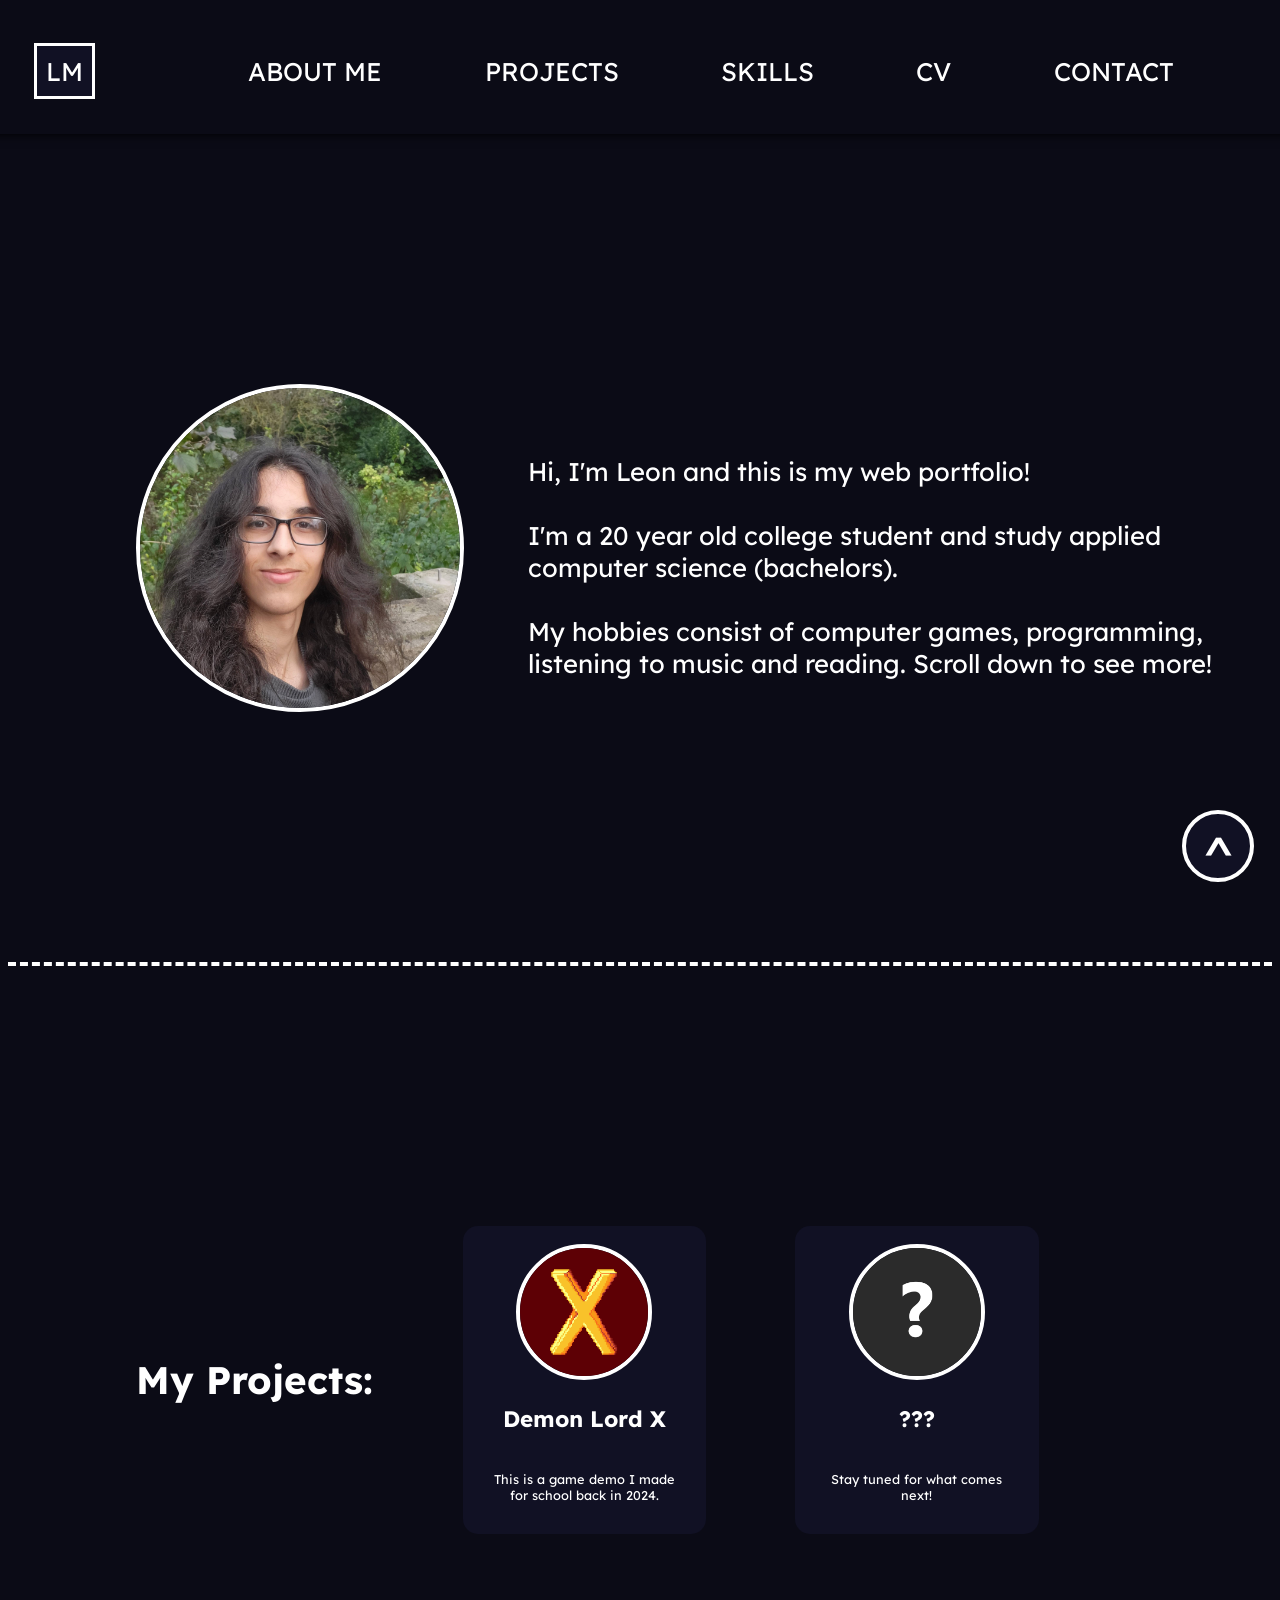
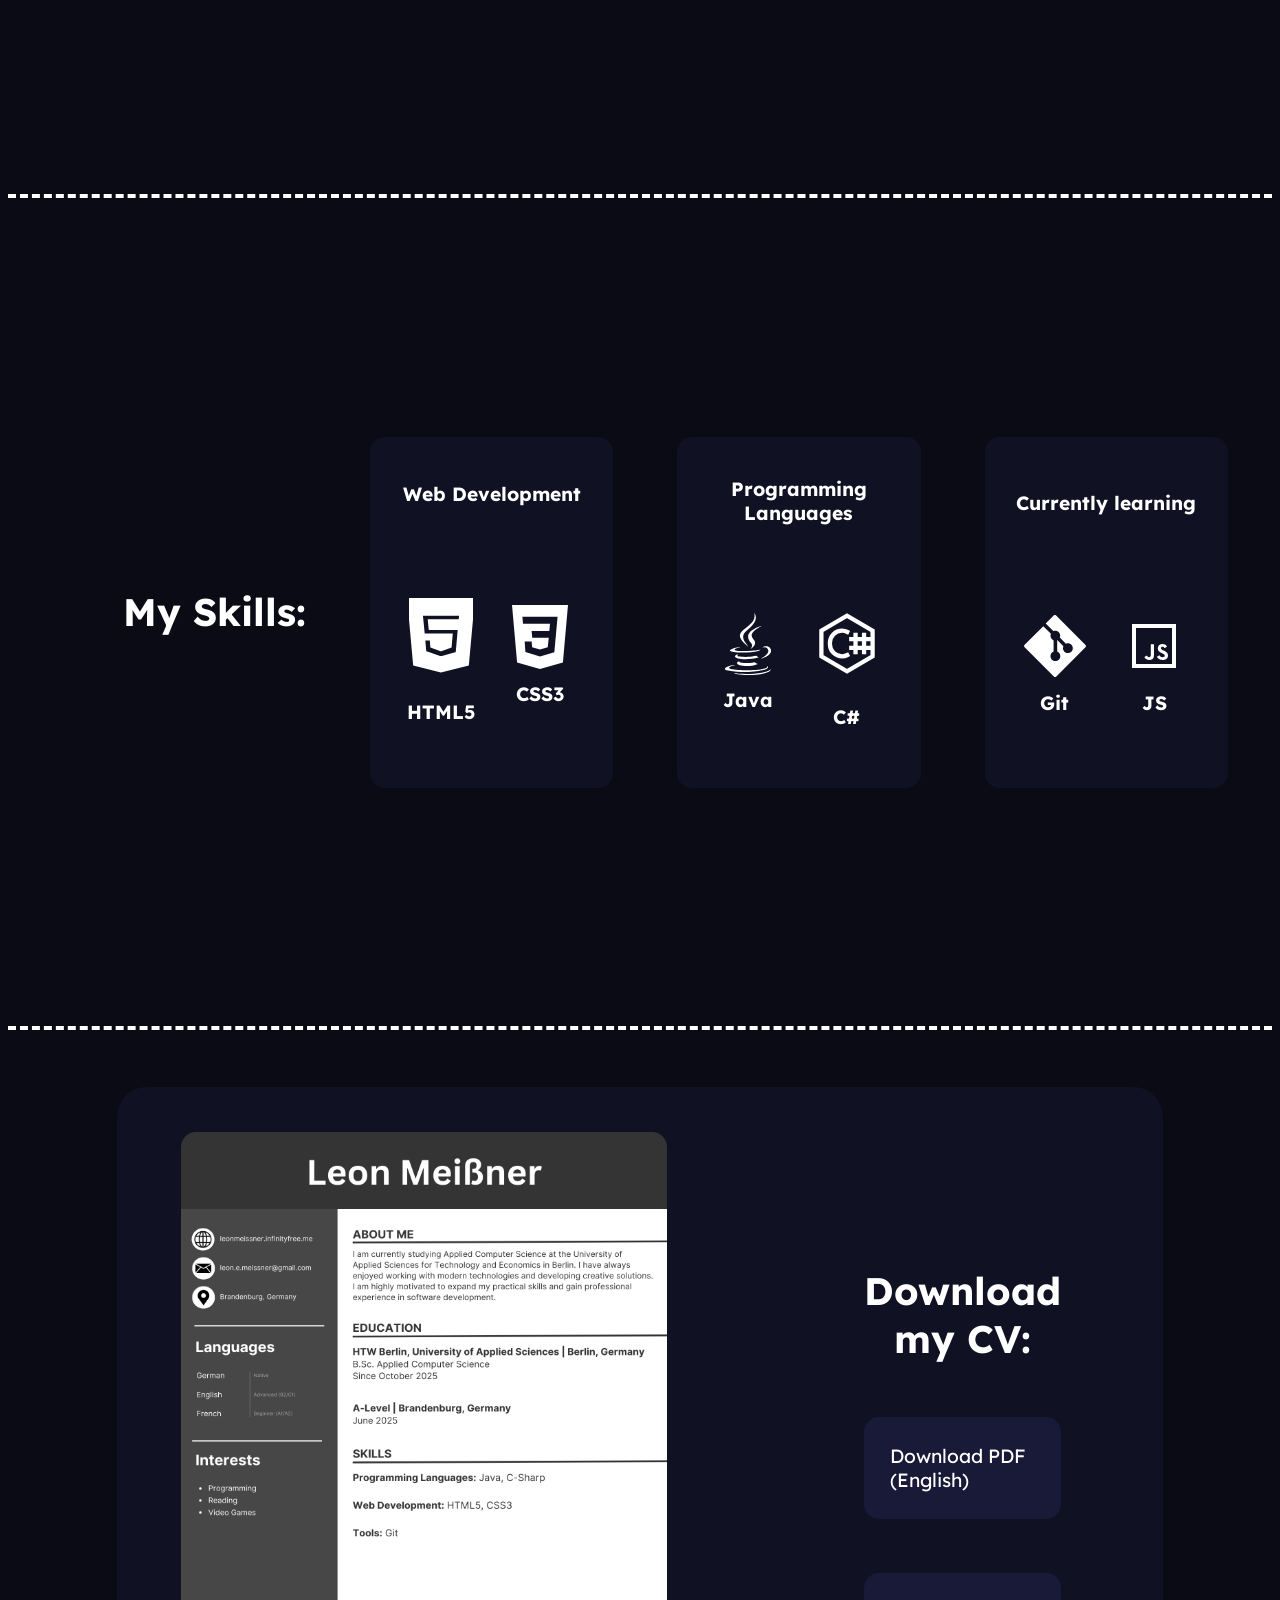
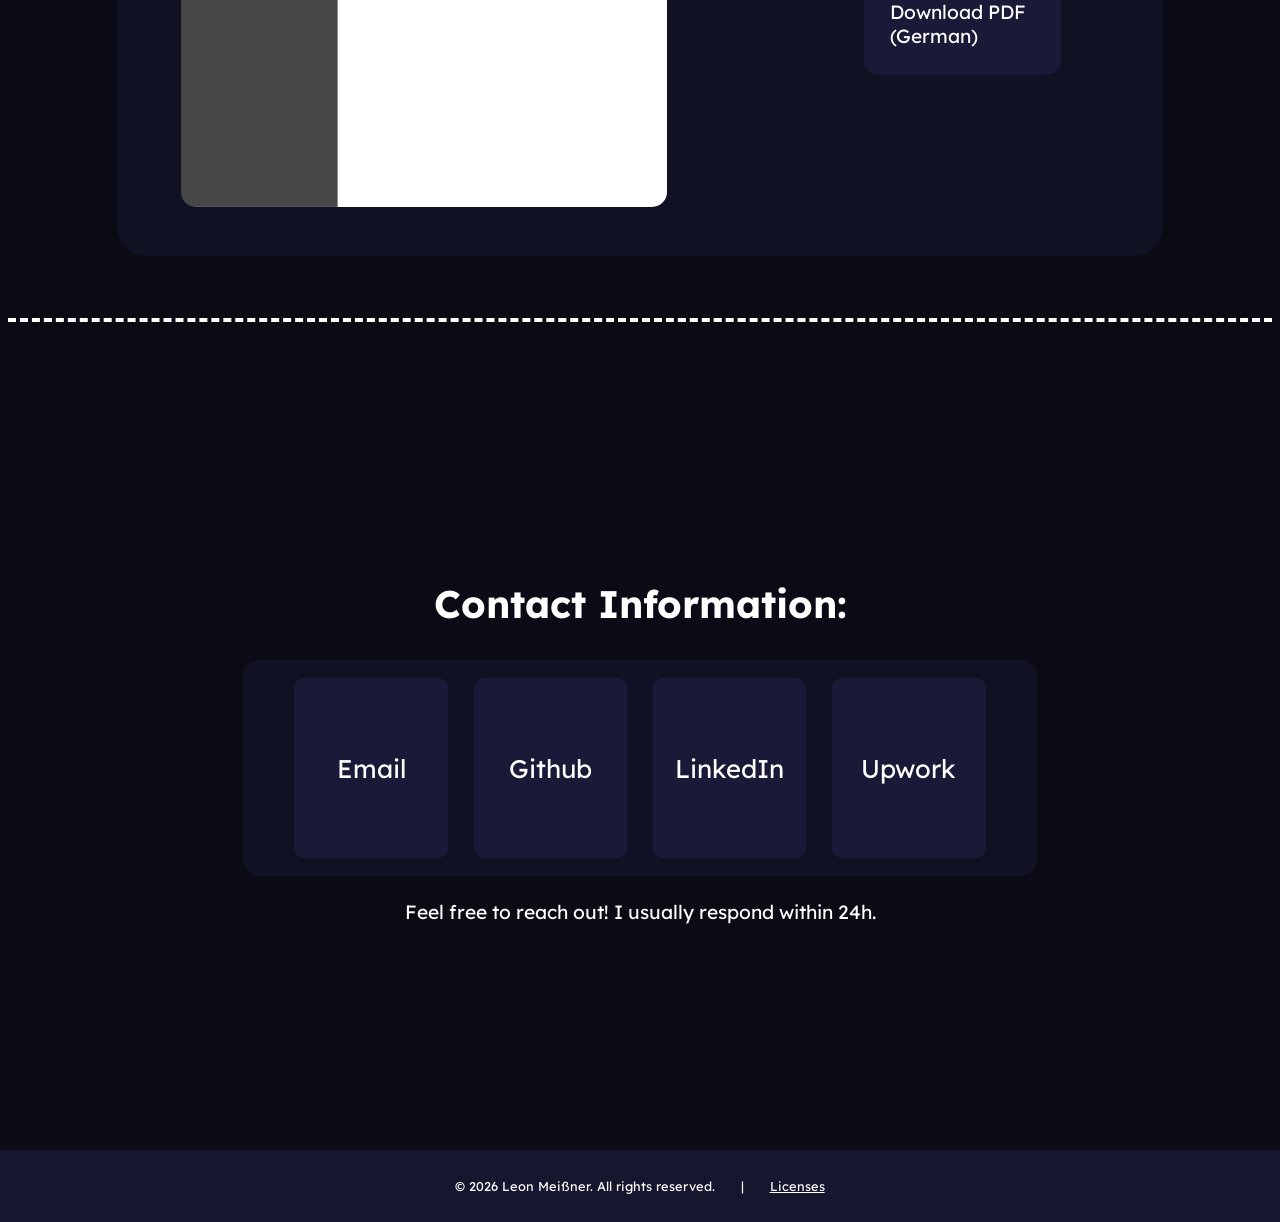
==== index.html @ 082f890e "Initial commit – personal portfolio website" ====
<!DOCTYPE html>

<html lang="en">  

<head>
    <!-- Imports --->
    <link rel="preconnect" href="https://fonts.googleapis.com">
    <link rel="preconnect" href="https://fonts.gstatic.com" crossorigin>
    <link href="https://fonts.googleapis.com/css2?family=Lexend:wght@100..900&display=swap" rel="stylesheet">

    <!-- Stylesheet --->
    <link rel="stylesheet" href="style.css">

    <!-- Meta-Data --->
    <title>Leon Meißner</title>
    <meta charset="UTF-8">
    <meta name="description" content="This is the personal portfolio of Leon Meißner, showcasing his skills and projects in web development.">
    <meta name="keywords" content="Leon Meißner, Portfolio, Web Development">
    <meta name="author" content="Leon Meißner">
    <meta name="viewport" content="width=device-width, initial-scale=1.0">
    
</head>

<body>
    <span id="top"></span>

    <!-- HEADER --->
    <header id="header"> 
        <!-- Logo --->
        <span id="headerlogo">LM</span>
        
        <!-- Navigation Links --->
        <a class="headertext" href="#aboutme">ABOUT ME</a>
        <a class="headertext" href="#projects">PROJECTS</a>
        <a class="headertext" href="#skills">SKILLS</a>
        <a class="headertext" href="#cv">CV</a>
        <a class="headertext" href="#contact">CONTACT</a>
    </header>

    <main>

        <!-- ABOUT ME --->
        <section id="aboutme" class="section-adjust-mid">

            <div id="shortprofile">
                <!-- Profile Image --->
                <img src="media/profilepic.jpg" loading=eager alt="This is me" id="profileimg">

                <!-- Profile Text --->
                <p id="profiletext">Hi, I'm Leon and this is my web portfolio! <br> <br> I'm a 20 year old college student and study applied computer science (bachelors). <br> <br> My hobbies consist of computer games, programming, listening to music and reading. Scroll down to see more!</p>
            </div>

        </section>

        
        <div class="seperator"></div>


        <!-- PROJECTS --->
        <section id="projects">

            

            <div id="myprojects">
                <span class="title" >My Projects:</span>

                <!-- Project 1 --->
                <div class="project">
                    <img src="media/DLX.png" alt="Mobile Incremental Game" loading="lazy" class="projpic">
                    <h3>Demon Lord X</h3>
                    <p class="projdesc">This is a game demo I made for school back in 2024.</p>
                </div>

                <!-- Project 2 --->
                <div class="project">
                    <img src="media/questionmark.png" alt="?" loading="lazy" class="projpic">
                    <h3>???</h3>
                    <p class="projdesc">Stay tuned for what comes next!</p>
                </div>

            </div>

        </section>


        <div class="seperator"></div>


        <!-- SKILLS --->
        <section id="skills">

            <div id="myskills">
                <span class="title">My Skills:</span>

                <!-- Skill Category: WebDev--->
                <div class="skillcategory">
                    <span class="skillcattitle">Web Development</span>
                    
                    <div class="skill">
                        <svg width="90px" height="100px" viewBox="0 0 18 21" version="1.1" xmlns="http://www.w3.org/2000/svg" xmlns:xlink="http://www.w3.org/1999/xlink">
                            <!-- Generator: Sketch 3.8.1 (29687) - http://www.bohemiancoding.com/sketch -->
                            <title>html [#124]</title>
                            <desc>Created with Sketch.</desc>
                            <defs/>
                            <g id="Page-1" stroke="#ffffff" stroke-width="1" fill="none" fill-rule="evenodd">
                                <g id="Dribbble-Light-Preview" transform="translate(-61.000000, -7639.000000)" fill="#ffffff">
                                    <g id="icons" transform="translate(56.000000, 160.000000)">
                                        <path d="M19.4350881,7485 L19.4279481,7485 L10.8119794,7485 L11.0180201,7487 L19.2300674,7487 C19.109707,7488.752 18.7455658,7492.464 18.6119454,7494.153 L13.99949,7495.451 L13.99949,7495.455 L13.98929,7495.46 L9.37377458,7493.836 L9.05757353,7490 L11.3199411,7490 L11.4800816,7492.063 L13.99337,7493 L13.99949,7493 L16.5086984,7492.1 L16.7667592,7489 L8.95659319,7489 C8.91885306,7488.599 8.43333144,7483.392 8.34867116,7483 L19.6370488,7483 C19.5738086,7483.66 19.5095484,7484.338 19.4350881,7485 L19.4350881,7485 Z M5,7479 L6.63812546,7497.148 L13.98929,7499 L21.3598345,7497.111 L23,7479 L5,7479 Z" id="html-[#124]"/>
                                    </g>
                                </g>
                            </g>
                        </svg>
                        <a>HTML5</a>
                    </div>
                    
                    <div class="skill">
                        <svg role="img" viewBox="0 0 24 24" xmlns="http://www.w3.org/2000/svg" fill="#ffffff"><title fill="#ffffff">CSS3</title><path d="M1.5 0h21l-1.91 21.563L11.977 24l-8.565-2.438L1.5 0zm17.09 4.413L5.41 4.41l.213 2.622 10.125.002-.255 2.716h-6.64l.24 2.573h6.182l-.366 3.523-2.91.804-2.956-.81-.188-2.11h-2.61l.29 3.855L12 19.288l5.373-1.53L18.59 4.414z" fill="#ffffff"/></svg>
                        <a>CSS3</a>
                    </div>
                </div>
                
                <!-- Skill Category: ProgLangs--->
                <div class="skillcategory">
                    <span class="skillcattitle">Programming Languages</span>
                    
                    <div class="skill">
                        <svg version="1.1" id="lni_lni-java" xmlns="http://www.w3.org/2000/svg" xmlns:xlink="http://www.w3.org/1999/xlink" x="0px" y="0px" viewBox="0 0 64 64" xml:space="preserve" fill="#ffffff">
                            <path d="M42.4,38.9c1.1-0.8,2.8-1.5,2.8-1.5s-4.6,0.8-9.3,1.3C30.2,39,24.1,39.2,21,38.7c-7.3-1,3.9-3.7,3.9-3.7s-4.4-0.3-9.9,2.4&#xA;&#9;C8.8,40.4,30.9,41.8,42.4,38.9z M32.2,34.9c-2.4-5.2-10.1-9.7,0-17.6C44.7,7.3,38.2,1,38.2,1c2.7,10.3-9.2,13.4-13.4,19.7&#xA;&#9;C21.9,24.9,26.3,29.6,32.2,34.9z M46,13.7c0,0-21.3,5.4-11.1,17c3,3.4-0.8,6.5-0.8,6.5s7.6-3.9,4.1-8.9C35,23.7,32.4,21.4,46,13.7z&#xA;&#9; M45.3,46.3c-0.1,0.1-0.1,0.1-0.1,0.3c15.5-4.1,9.9-14.5,2.4-11.8c-0.4,0.1-0.8,0.4-1,0.8c0.4-0.1,0.8-0.3,1.4-0.4&#xA;&#9;C51.5,34.5,56.9,40.3,45.3,46.3L45.3,46.3z M50.9,53.9c0,0,1.7,1.4-2,2.5c-7,2.1-29.1,2.7-35.3,0.1c-2.3-1,2-2.4,3.2-2.7&#xA;&#9;c1.4-0.3,2.1-0.1,2.1-0.1c-2.4-1.7-15.9,3.4-6.8,4.8C37,62.7,57.4,56.9,50.9,53.9z M23.9,48.9c-9.4,2.7,5.8,8.2,17.9,3&#xA;&#9;c-1.1-0.4-2.4-1.1-3.4-1.7c-5.5,1.1-7.9,1.1-12.8,0.6C21.5,50.3,23.9,48.9,23.9,48.9z M45.7,60.7c-9.4,1.7-21.4,1.5-28.3,0.4&#xA;&#9;c0,0,1.4,1.1,8.7,1.7c11.1,0.7,28.3-0.4,28.7-5.8C54.8,57,54.1,59.2,45.7,60.7L45.7,60.7z M40.3,43.7c-7.2,1.4-11.4,1.4-16.6,0.8&#xA;&#9;c-4.1-0.4-1.4-2.4-1.4-2.4c-10.4,3.5,5.8,7.5,20.6,3.1C42,44.9,41.2,44.4,40.3,43.7z" fill="#ffffff"/>
                        </svg>
                        <a>Java</a>
                    </div>
                    
                    <div class="skill">
                        <svg width="97" height="97" viewBox="0 0 15 15" fill="none" xmlns="http://www.w3.org/2000/svg">
                            <path d="M9.5 5V10M11.5 5V10M8 6.5H13M8 8.5H13M8 10L7.59787 10.2011C7.20469 10.3977 6.77114 10.5 6.33156 10.5C4.76773 10.5 3.5 9.23227 3.5 7.66844V7.33156C3.5 5.76773 4.76773 4.5 6.33156 4.5C6.77114 4.5 7.20469 4.60235 7.59787 4.79894L8 5M1.5 10.5V4.5L7.5 1L13.5 4.5V10.5L7.5 14L1.5 10.5Z" stroke="#ffffff"/>
                        </svg>
                        <a>C#</a>
                    </div>

                </div>

                <!-- Skill Category: CurrentlyLearning--->
                <div class="skillcategory">
                    <span class="skillcattitle">Currently learning</span>
                    
                    <div class="skill">
                        <svg version="1.1" id="lni_lni-git" xmlns="http://www.w3.org/2000/svg" xmlns:xlink="http://www.w3.org/1999/xlink" x="0px" y="0px" viewBox="0 0 64 64" xml:space="preserve" fill="#ffffff">
                            <path d="M62.5,31L32.9,1.3c-0.4-0.4-1.4-0.4-2,0l-8.2,8.2l7.6,7.6c0.6-0.3,1.3-0.4,2-0.4c2.8,0,4.9,2.3,4.9,4.9c0,0.7-0.1,1.4-0.4,2&#xA;&#9;l6.1,6.1c0.6-0.3,1.3-0.4,2-0.4c2.8,0,4.9,2.3,4.9,4.9c0,2.8-2.3,4.9-4.9,4.9c-2.8,0-4.9-2.3-4.9-4.9c0-0.7,0.1-1.4,0.4-2l-6.1-6.1&#xA;&#9;h-0.1v11.5c1.8,0.8,3.1,2.5,3.1,4.6c0,2.8-2.3,4.9-4.9,4.9c-2.8,0-4.9-2.3-4.9-4.9c0-2.1,1.3-3.9,3.1-4.6V26.4&#xA;&#9;c-1.8-0.8-3.1-2.5-3.1-4.6c0-0.7,0.1-1.4,0.4-2l-7.6-7.6L1.4,31c-0.4,0.4-0.4,1.4,0,2l29.7,29.7c0.4,0.4,1.4,0.4,2,0L62.7,33&#xA;&#9;C63,32.4,63,31.6,62.5,31z" fill="#ffffff"/>
                        </svg>
                        <a>Git</a>
                    </div>
                    
                    <div class="skill">
                        <svg xmlns="http://www.w3.org/2000/svg" viewBox="0 0 32 32" fill="#ffffff"><path d="M 5 5 L 5 27 L 27 27 L 27 5 L 5 5 z M 7 7 L 25 7 L 25 25 L 7 25 L 7 7 z M 20.244141 15 C 18.819141 15 17.898438 15.912141 17.898438 17.119141 C 17.898437 18.430141 18.667172 19.056781 19.826172 19.550781 L 20.226562 19.722656 C 20.958563 20.045656 21.394531 20.234156 21.394531 20.785156 C 21.394531 21.250156 20.967734 21.583984 20.302734 21.583984 C 19.514734 21.583984 19.066609 21.166469 18.724609 20.605469 L 17.414062 21.355469 C 17.879062 22.286469 18.847844 23 20.339844 23 C 21.859844 23 23 22.211578 23 20.767578 C 23 19.418578 22.230328 18.819234 20.861328 18.240234 L 20.462891 18.068359 C 19.769891 17.764359 19.474609 17.564844 19.474609 17.089844 C 19.474609 16.699844 19.769141 16.396484 20.244141 16.396484 C 20.710141 16.396484 21.003297 16.595844 21.279297 17.089844 L 22.535156 16.283203 C 22.003156 15.352203 21.270141 15 20.244141 15 z M 14.394531 15.095703 L 14.394531 20.558594 C 14.394531 21.356594 14.052297 21.564453 13.529297 21.564453 C 12.978297 21.564453 12.741141 21.185281 12.494141 20.738281 L 11.183594 21.527344 C 11.563594 22.335344 12.312703 23 13.595703 23 C 15.020703 23 16 22.239172 16 20.576172 L 16 15.095703 L 14.394531 15.095703 z" fill="#ffffff"/></svg>
                        <a>JS</a>
                    </div>
                    
                </div>

            </div>

        </section>


        <div class="seperator"></div>


        <!-- CV --->
        <section id="cv" class="section-adjust-mid">

            <div id="cvembedding">
                <!-- CV Embed --->
                <a href="media/CV-PNG.png"><img src="media/CV-PNG.png" loading="lazy" id="cvembed" alt="My CV"></a>
                
                <div id="cvdownload">
                    <span class="title" style="text-align: center; width:100%; margin-left: 0%;">Download my CV:</span>

                    <!-- Download Buttons -->
                    <a class="cvdownloader" href="media/PublicCV-EN.pdf" download="LeonMeißner_CV.pdf">Download PDF (English)</a>
                    <a class="cvdownloader" href="media/PublicCV-DE.pdf" download="LeonMeißner_CV.pdf">Download PDF (German)</a>
                </div>
            </div>

        </section>

        <br><br><br>
        <div class="seperator"></div>


        <!-- CONTACT --->
        <section id="contact" class="section-adjust-mid">

            <div id="contactinfo">
                
                <h2 class="title" style="margin-left: 0;">Contact Information:</h2>

                <!-- Contact Information --->
                 <div class="contactitems"> 
                    <a class="contactitem" href="mailto:&#108;e&#111;&#110;.&#101;&#46;&#109;&#101;i&#115;&#115;&#110;&#101;&#114;&#64;&#103;&#109;&#97;&#105;&#108;.&#99;&#111;&#109;">Email</a>
                    <a class="contactitem" href="https://github.com/leonmeissner" target="_blank">Github</a>
                    <a class="contactitem" href="https://www.linkedin.com/in/leonmeissner" target="_blank">LinkedIn</a>
                    <a class="contactitem" href="https://www.upwork.com/freelancers/~0186f3f8ed4d4886aa" target="_blank">Upwork</a>
                 </div>
                
                 
                 <span id="feelfreetext"><br>Feel free to reach out! I usually respond within 24h.</span>

            </div>

        </section>

    </main>

    <div id="totop">
        <a href="#top" id="totoptxt">^</a>
    </div>


    <!-- FOOTER --->
    <footer id="footer">
        <div id="footerbg">
            <p id="footertext">© 2026 Leon Meißner. All rights reserved.</p>
            <p id="footertext">|</p>
            <a id="footertext" href="/LICENSES.txt">Licenses</a>
        </div>
    </footer>
    
</body>

</html>
---- style.css ----
:root {
    --bg-color: rgba(11,11,22,1);
    --card-color: rgba(17, 17, 36,1);
    --card-highlight: rgb(22, 22, 46);
    --card2-color: rgb(25, 25, 56);
    --card2-highlight: rgb(34, 34, 78);
    --text-color: white;
    --text-highlight: rgba(255, 238, 0, 1);
}

html {
    scroll-behavior: smooth;
}

body {
    background-color: var(--bg-color);
    font-family: 'Lexend', sans-serif;
    overflow-x: hidden;
    overflow-y: scroll;
}

section {
    height: 92vh;
    width: 100%;
    display: flex;
    align-items: center;
    justify-content: left;
    scroll-margin-top: 8vh;
}


/* SECTION-SPECIFIC */
#aboutme {
    margin-top: -8vh;
    padding-top: 8vh;
}

.section-adjust-mid {
    justify-content: center;
}

/* HEADER */
#header {
    display: flex;
    text-align: center;
    align-items: center;
    gap: 4vw;

    position: sticky;
    top: 0;

    background-color: var(--bg-color);
    box-shadow: 0px 10px 10px -10px rgba(0,0,0,1);

    width: 105vw;
    height: 8vh;
    margin-left: -5vw;
    padding: 3vh 5vw;
    
    z-index: 10;
}   

#headerlogo {
    font-family: 'Lexend', sans-serif;
    color: var(--text-color);
    background-color: var(--card-color);
    border-style: solid;
    border-color: var(--text-color);
    font-size: clamp(10px, 2vw, 100px);

    display: flex;
    align-items: center;
    
    padding: 1vh;
    margin-left: 2vw;

    transition: color .3s, border .3s;
}

#headerlogo:hover {
    color: var(--text-highlight);
    border-color: var(--text-highlight);
}

.headertext {
    font-family: 'Lexend', sans-serif;
    color: var(--text-color);
    text-decoration: none;
    font-size: clamp(10px, 2vw, 100px);
    border-radius: 10px;

    position: relative;
    margin-left: 2vw;
    left: 5vw;
    padding: 1vw;

    transition: color .3s, background .3s;
}

.headertext:hover {
    color: var(--text-highlight);
    background-color: var(--card-highlight);
}


/* ABOUT ME */
#shortprofile {
    display: flex;
    padding-left: 10vw;
    gap: 5vw;
}

#profileimg {
    width: 25vw;
    max-width: 500px;
    max-height: 500px;
    height: auto;
    border-radius: 50%;
    border: 4px solid white;

    transition: transform .3s;
}

#profileimg:hover {
    transform: scale(1.05);
}

#profiletext {
    color: var(--text-color);
    font-size: clamp(10px, 2vw, 100px);
    padding-top: 5vh
}


/* PROJECTS */
#myprojects {
    display: flex;
    flex-direction: row;
    align-items: center;
    gap: 5vw;
    padding-left: 5vw;
    flex-wrap: wrap;
}

.project {
    display: flex;
    flex-direction: column;
    align-items: center;
    gap: .2vw;

    margin-left: 2vw;
    padding: 2vh 2vw;
    max-width: 15vw;
    
    border-radius: 15px;
    background-color: var(--card-color);
    color: var(--text-color);
    font-size: clamp(15px, 1.5vw, 75px);

    transition: transform .3s, background .3s;
}

.project:hover {
    background-color: var(--card-highlight);

    transform: scale(1.05);
}

.projdesc {
    color: var(--text-color);
    font-size: clamp(10px, 1vw, 50px);
    text-align: center;
}

.projpic {
    width:10vw;
    max-width:200px;

    border-radius: 50%;
    border: 4px solid white;
}


/* SKILLS */
#myskills {
    display: flex;
    flex-direction: row;
    align-items: center;
    flex-wrap: wrap;
    gap: 5vw;

    padding-left: 4vw;
}

.skillcategory {
    width:15vw;
    max-width: 15vw;
    height: 35vh;
    padding: 2vh 2vw;

    display: grid;
    align-items: center;
    grid-template-columns: 1fr 1fr;
    gap: 0.5vw;
    
    border-radius: 15px;
    background-color: var(--card-color);
    color: var(--text-color);
    font-size: clamp(15px, 1.5vw, 75px);
}

.skillcattitle {
    grid-column: span 2;

    text-align: center;
    font-weight: bold;
}

.skill svg {
    width: 5vw;
    max-width: 5vw;
}

.skill {
    display: flex;
    flex-direction: column;
    align-items: center;
    gap: 1vw;

    width: 5vw;
    max-width: 5vw;
    max-height: 12vw;
    padding: 2vh 1vw;

    border-radius: 15px;
    background-color: var(--card-color);
    color: var(--text-color);
    font-size: clamp(15px, 1.5vw, 75px);
    font-weight: bold;

    transition: background .3s, transform .3s;
}

.skill:hover {
    background-color: var(--card-highlight);

    transform: scale(1.05);
}


/* CV */
#cvembedding {
    display: flex;
    flex-direction: row;
    align-items: center;
    gap: 2vh;

    margin-left: 10%;
    margin-right: 10%;
    margin-top: 6vh;
    padding: 5vh 4vw;

    background-color: var(--card-color);
    border-radius: 30px;
}

#cvembed {
    margin-left: 1vw;
    width: 38vw;
    max-width: 500px;
    height: 75vh;
    max-height: 750px;

    border: none;
    border-radius: 15px;
    background-color: var(--card-color);

    transition: transform .3s;
}

#cvembed:hover {
    transform: scale(1.05);
}

#cvdownload {
    display: flex;
    flex-direction: column;
    gap: 6vh;
    
    margin-left: 10vw;
    padding: 5vh 4vw;

    border-radius: 15px;
    background-color: var(--card-color);
    color: var(--text-color);
    font-size: clamp(10px, 1.5vw, 75px);
}

.cvdownloader {
    padding: 3vh 2vw;
    
    border-radius: 15px;
    background-color: var(--card2-color);
    color: var(--text-color);
    text-decoration: none;
    font-size: clamp(10px, 1.5vw, 75px);

    transition: transform .3s, color .3s, background 0.3s;
}

.cvdownloader:hover {
    background-color: var(--card2-highlight);
    color:var(--text-highlight);

    transform: scale(1.05);
}

#contactinfo {
    display: flex;
    flex-direction: column;
    align-items: center;

    border-radius: 30px;
}

.contactitems {
    display: flex;
    flex-direction: row;
    align-items: center;
    gap: 2vw;

    padding: 2vh 4vw;
    border-radius: 15px;

    background-color: var(--card-color);
}

.contactitem {
    display: flex;
    align-items: center;
    justify-content: center;

    width: 8vw;
    height: 8vh;
    max-width: 18vw;
    border-radius: 10px;
    padding: 6vh 2vw;

    background-color: var(--card2-color);
    color: var(--text-color);
    font-size: clamp(10px, 2vw, 75px);
    text-decoration: none;

    transition: transform .3s, color .3s, background .3s;
}

.contactitem:hover {
    color: var(--text-highlight);
    background-color: var(--card2-highlight);

    transform: scale(1.05);
}

#feelfreetext {
    text-align: center;
    color: var(--text-color);
    font-size: clamp(10px, 1.5vw, 75px);
    text-decoration: none;
}

/* UTIL */
.title {
    color: white;
    font-weight: bold;
    font-size: clamp(10px, 3vw, 100px);
    text-align: center;

    margin-left: 5vw;
}

.seperator {
    border-bottom-style:dashed;
    border-bottom-width: 4px;
    border-bottom-color: white;
}

#totop {
    display: flex;
    align-items: center;
    justify-content: center;

    position: fixed;
    bottom: 2vh;
    right: 2vw;

    width: 3vw;
    height: 3vw;

    
    background-color: var(--card-color);
    border-radius: 50%;
    padding: 1vw 1vw;
    border: 4px solid white;
    text-align: center;

    transition: transform .3s, color .3s, background .3s;
}

#totop:hover {
    transform: scale(1.1);
    background-color: var(--card-highlight);
}

#totoptxt {
    position: relative;
    top: 1vh;

    font-size: clamp(10px, 4vw, 50px);
    color: var(--text-color);
    text-decoration: none;
}


/* FOOTER */
#footer {
    display: flex;
    flex-direction: column;
    justify-content: center;
    align-items: center;
}

#footerbg {
    display:flex;
    flex-direction: row;
    justify-content: center;
    align-items: center;
    gap: 2vw;

    width: 110%;
    margin-bottom: -5%;
    padding: 15px 5vw;

    background-color: rgba(22, 22, 46,1);
}

#footertext {
    color: white;
    font-size: clamp(10px, 1vw, 100px);
}


/* Mobile Styles */
@media (max-width: 768px) {

    /* GENERAL */
    section {
    width: auto;
    max-height: none;
    height: auto;
    min-height: 92vh;
    padding: 0;
    justify-content: center;
    align-items: center;

    scroll-margin-top: 1vh;

    }

    #aboutme {
        margin-top: 0;
        padding-top: 2vh;
    }

    .title {
        font-size: clamp(10px, 7vw, 100px);
        margin-left: 0;
    }

    .seperator {
        width: 100%;
        border-bottom-style:dashed;
        border-bottom-width: 4px;
        border-bottom-color: white;
    }

    #totop {
    display: flex;
    align-items: center;
    justify-content: center;

    position: fixed;
    bottom: 2vh;
    right: 2vw;

    width: 10vw;
    height: 10vw;

    
    background-color: var(--card-color);
    border-radius: 50%;
    padding: 1vw 1vw;
    border: 4px solid white;
    text-align: center;

    transition: transform .3s, color .3s, background .3s;
    }

    #totop:hover {
        transform: scale(1.1);
        background-color: var(--card-highlight);
    }

    #totoptxt {
        position: relative;
        top: .5vh;

        font-size: clamp(10px, 8vw, 50px);
        color: var(--text-color);
        text-decoration: none;
    }


    /* HEADER */
    #header {
    display: flex;
    flex-direction: row;
    align-items: center;
    justify-content: center;
    gap: 0vh;
    
    max-width: 98%;
    width: 98%; 
    margin-left: -7vw; 
    margin-top: -.5vh;
    padding-top: 1vh;
    padding-bottom: 1vh;  
    height: 6vh; 
    }

    .headertext {
        font-size: clamp(8px, 3vw, 50px); 
        padding: 2vw;
        margin-left: 0;
        left: 4vw;
        top: -0.3vh;
    }

    .headerlogo {
        width: 8vw;
        font-size: clamp(8px, 3vw, 50px);  
        padding: 0;
        margin-left: 0;
        left: 0;
        top: 0.5vh;
    }


    /* ABOUT ME */
    #shortprofile {
    flex-direction: column;
    align-items: center;
    gap: 2vh;

    padding: 2vh 0vw;
     
    text-align: center; 
    }

    #profileimg {
        width: 60vw; 
        max-width: 250px;
    }

    #profiletext {
        font-size: clamp(12px, 4vw, 50px);  /* Kleinere Schrift */
        padding-top: 0;
    }


    /* PROJECTS */
    #myprojects {
        display: flex;
        flex-direction: column;
        justify-content: center;
        gap: 4vh;

        padding-left: 0;
    }

    .project {
        display: flex;
        flex-direction: column;
        align-items: center;
        

        width: 60vw; 
        max-width: 80vw;
        padding: 1vh 1vw;
    }

    .projpic {
        width: 15vw; 
    }

    .projdesc {
        margin-top: -1vh;
        font-size: clamp(10px, 3vw, 30px);
    }


    /* SKILLS */
    #myskills {
        display: flex;
        flex-direction: column;
        align-items: center;
        justify-content: center;
        gap: 2vh;

        padding-left: 0;
    }

    .skillcategory {
        display: grid;
        align-items: center;
        justify-content: center;
        grid-template-columns: 1fr, 1fr;
        gap: .5vh;

        width: 70vw;
        max-width: none;
        height: 20vh;
        padding: 1vh 1vw;
    }

    .skill {
        display: flex;
        flex-direction: column;
        align-items: center;
        justify-content: center;
        gap: 2vh;

        margin-left: auto;
        margin-right: auto;
        width: 25vw;
        max-width: 30vw;
        height: 8vh;
        max-height: 8vh;
        padding: 1vh 1vw;

        border-radius: 15px;
        background-color: var(--card-color);
        color: var(--text-color);
        font-size: clamp(15px, 1.5vw, 75px);
        font-weight: bold;
    }

    .skill svg {
        transform: scale(1.8);
    }


     /* CV */
     #cvembedding {
        flex-direction: column;
        align-items: center;
        gap: 1vh;
        width: 70vw;
        margin-top: 8vh;
        margin-left: 0;
        margin-right: 0;
    }

    #cvembed {
    width: 60vw;
    height: auto
    }

    #cvdownload {
        gap: 2vh;
        margin-left: 0;
        padding: 2vh 2vw;
    }

    .cvdownloader {
        text-align: center;
        padding: 2vh 1vw;
        font-size: clamp(12px, 4vw, 50px);
    }


    /* CONTACT */
    .contactitems {
        flex-direction: column; 
        gap: 2vh;

        width: 70vw;
    }

    .contactitem {
        width: 60vw;
        max-width: none;
        height: auto; 
        padding: 3vh 1vw;

        font-size: clamp(14px, 5vw, 50px);
    }
    #feelfreetext {
        font-size: clamp(12px, 4vw, 50px);
    }


    /* FOOTER */
    #footer {
        width: 100%;
        padding: 0;
    }
    
    #footerbg {
    width: 104%;
    padding: 0;
    padding-top: 1vh;
    padding-bottom: 1vh;    
    }
}
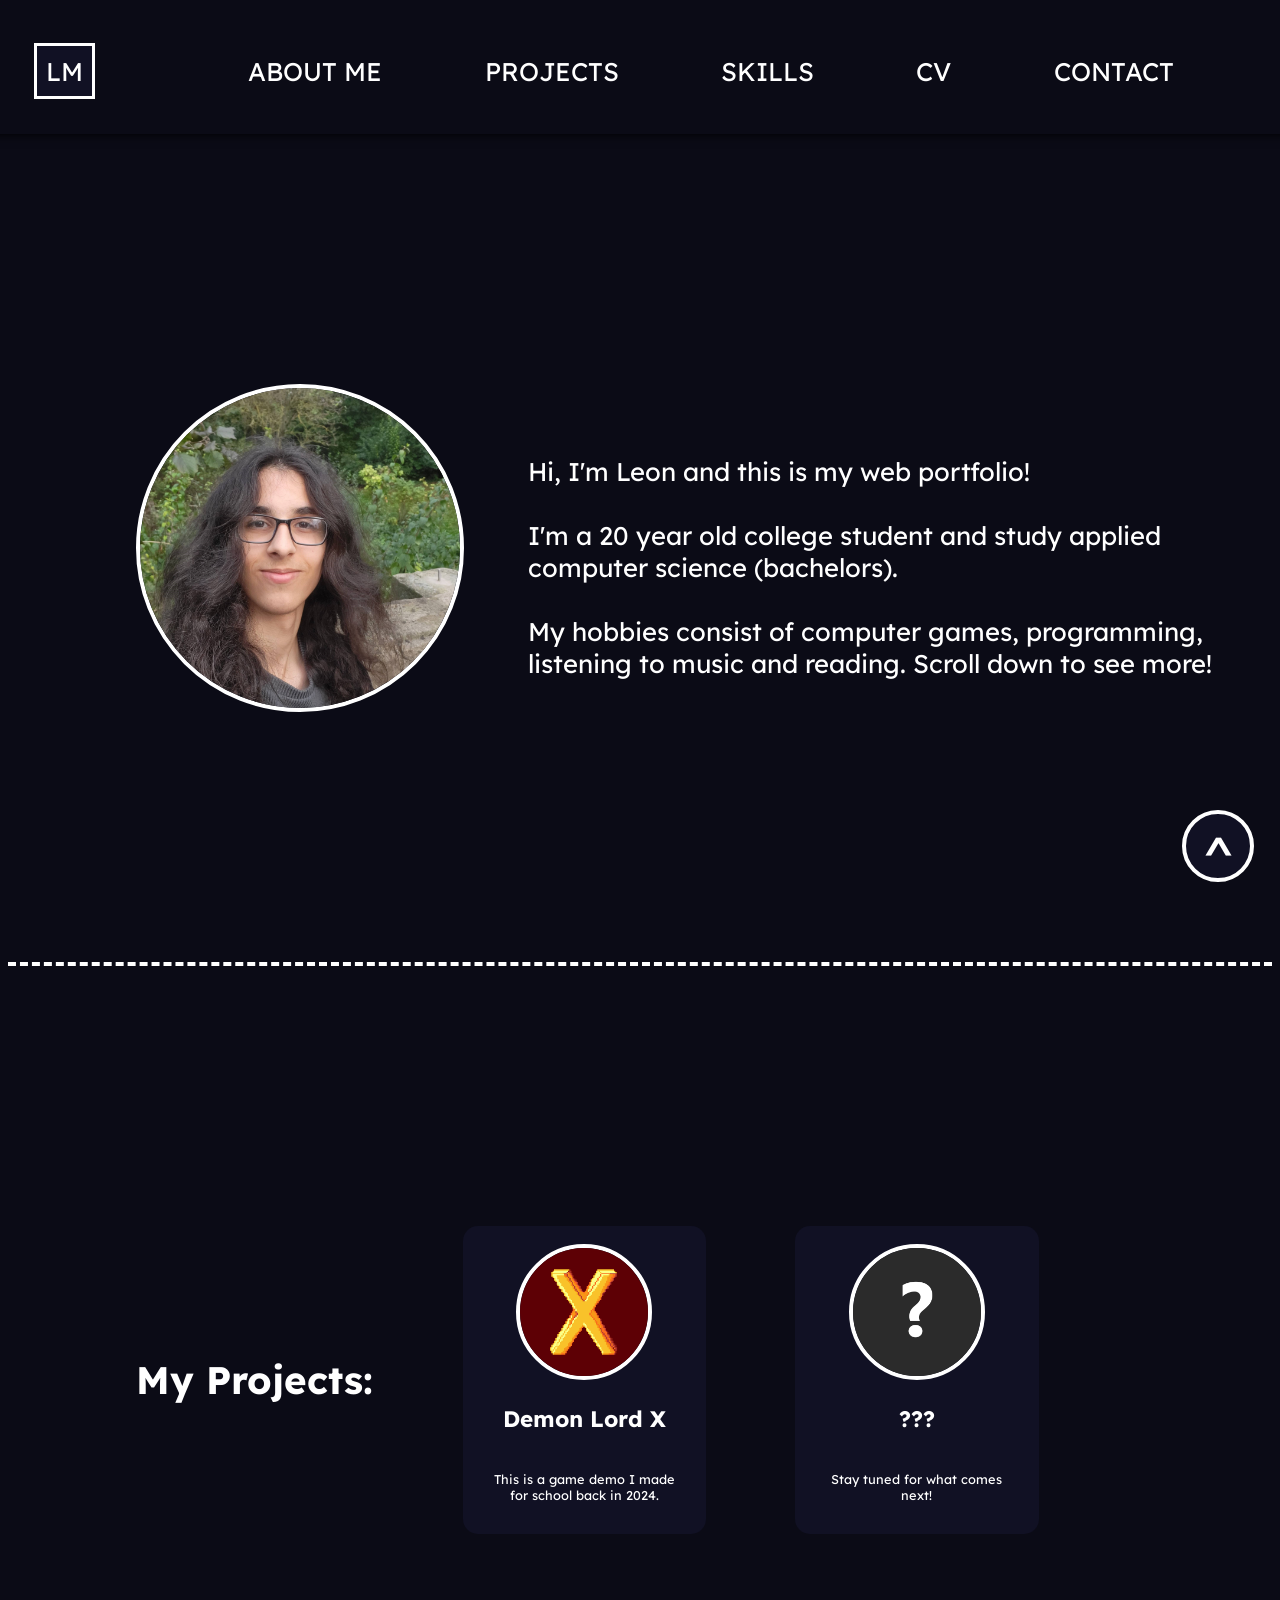
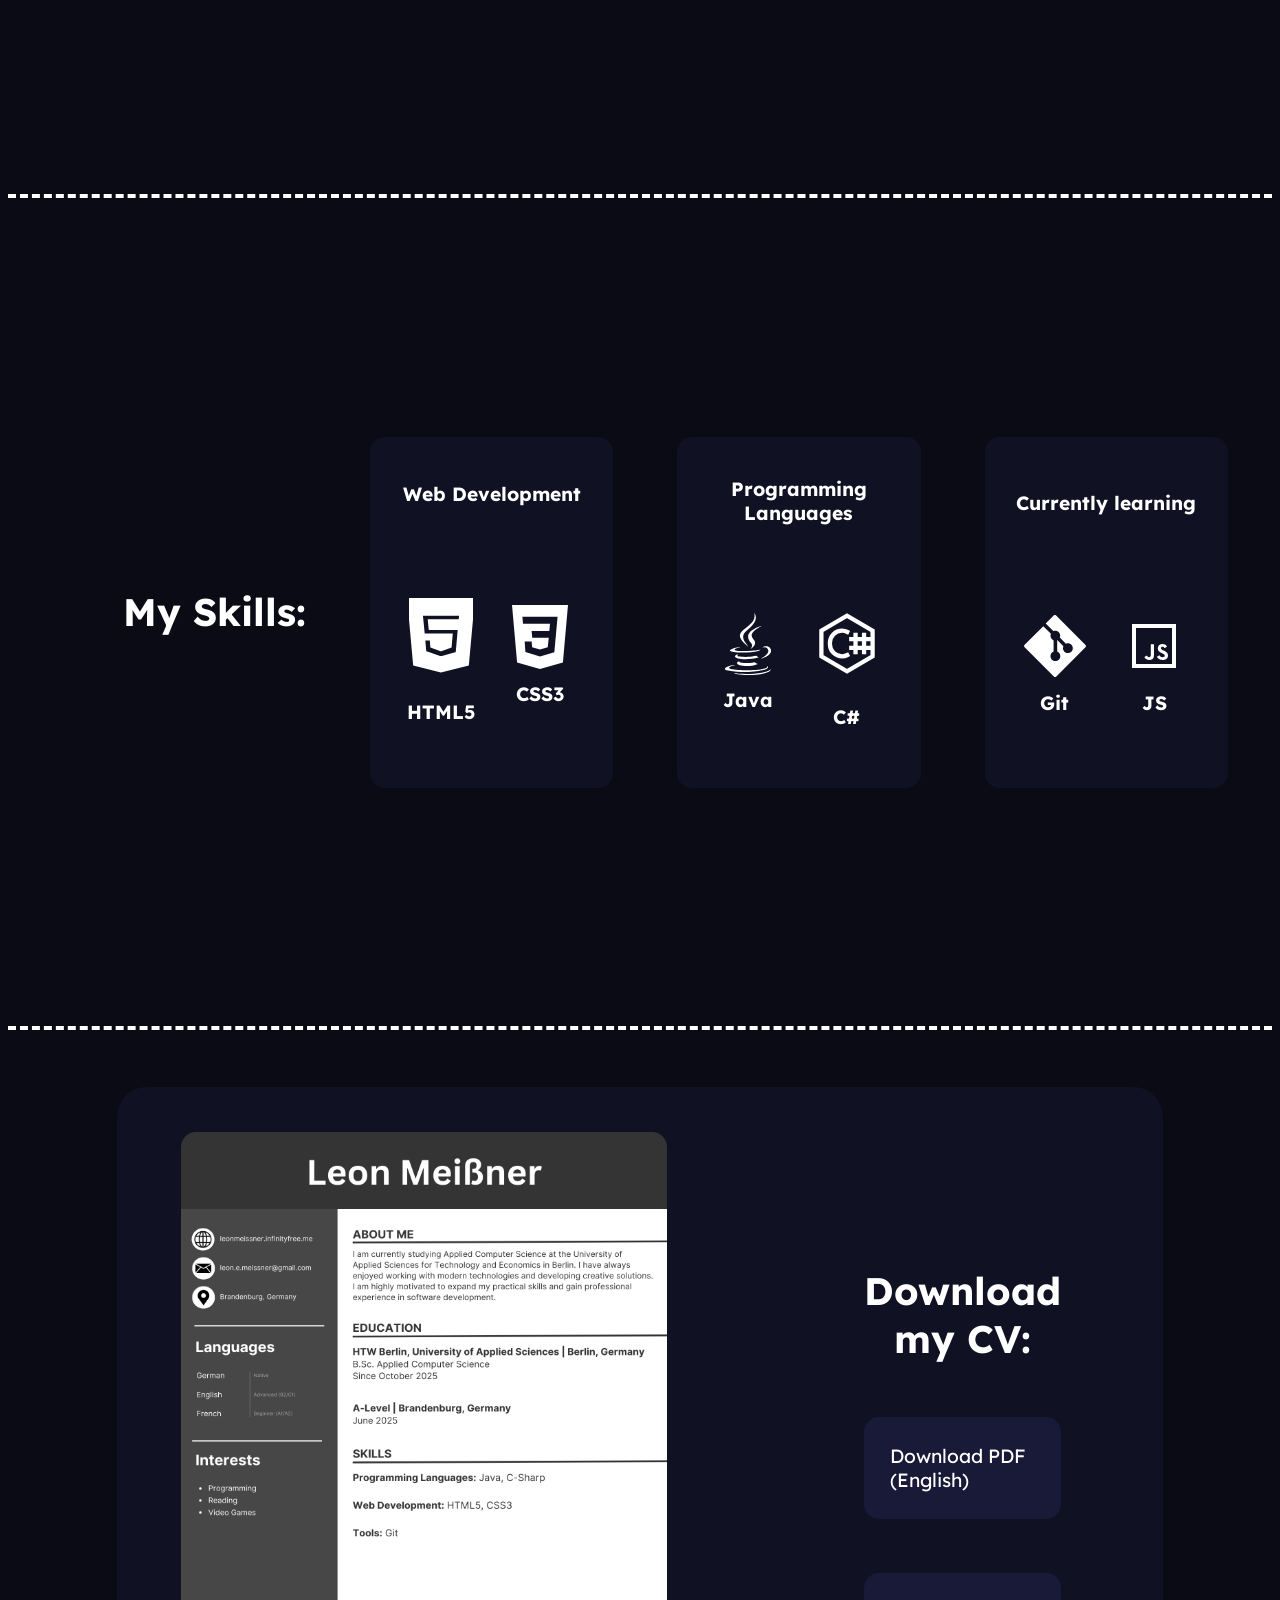
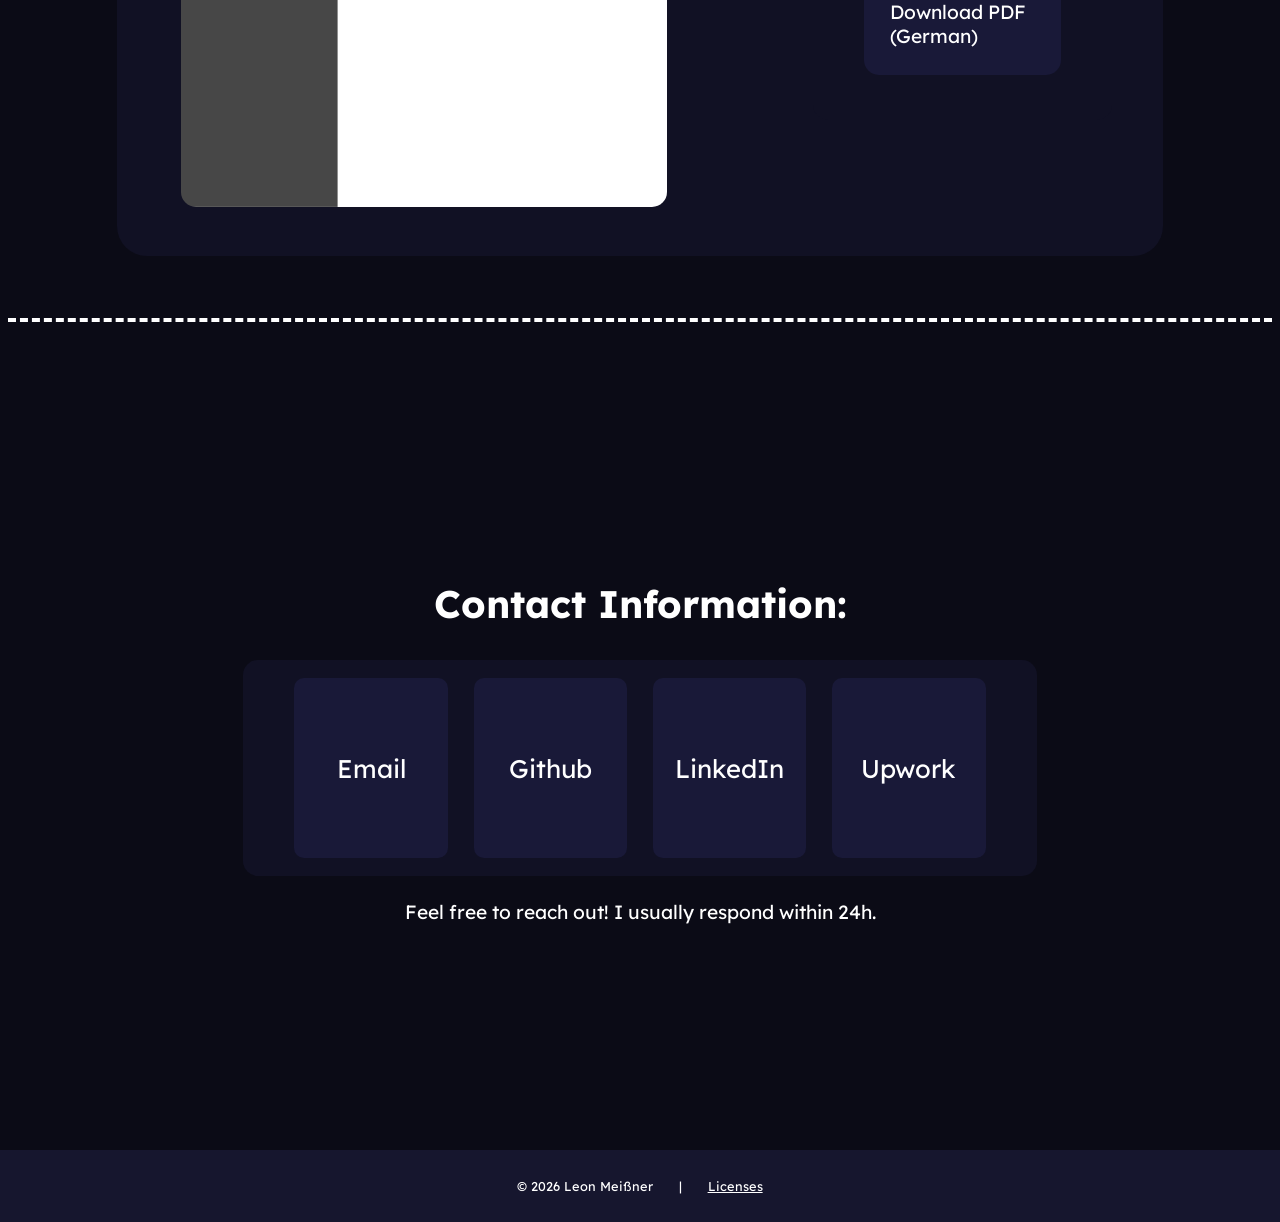
==== commit 3280c5b3: "Refactor index.html links and footer" ====
--- a/index.html
+++ b/index.html
@@ -197,8 +197,8 @@
                 <!-- Contact Information --->
                  <div class="contactitems"> 
                     <a class="contactitem" href="mailto:&#108;e&#111;&#110;.&#101;&#46;&#109;&#101;i&#115;&#115;&#110;&#101;&#114;&#64;&#103;&#109;&#97;&#105;&#108;.&#99;&#111;&#109;">Email</a>
-                    <a class="contactitem" href="https://github.com/leonmeissner" target="_blank">Github</a>
-                    <a class="contactitem" href="https://www.linkedin.com/in/leonmeissner" target="_blank">LinkedIn</a>
+                    <a class="contactitem" href="https://github.com/leon-meissner" target="_blank">Github</a>
+                    <a class="contactitem" href="https://www.linkedin.com/in/leon-meissner/" target="_blank">LinkedIn</a>
                     <a class="contactitem" href="https://www.upwork.com/freelancers/~0186f3f8ed4d4886aa" target="_blank">Upwork</a>
                  </div>
                 
@@ -219,7 +219,7 @@
     <!-- FOOTER --->
     <footer id="footer">
         <div id="footerbg">
-            <p id="footertext">© 2026 Leon Meißner. All rights reserved.</p>
+            <p id="footertext">© 2026 Leon Meißner</p>
             <p id="footertext">|</p>
             <a id="footertext" href="/LICENSES.txt">Licenses</a>
         </div>
@@ -227,4 +227,4 @@
     
 </body>
 
-</html>+</html>
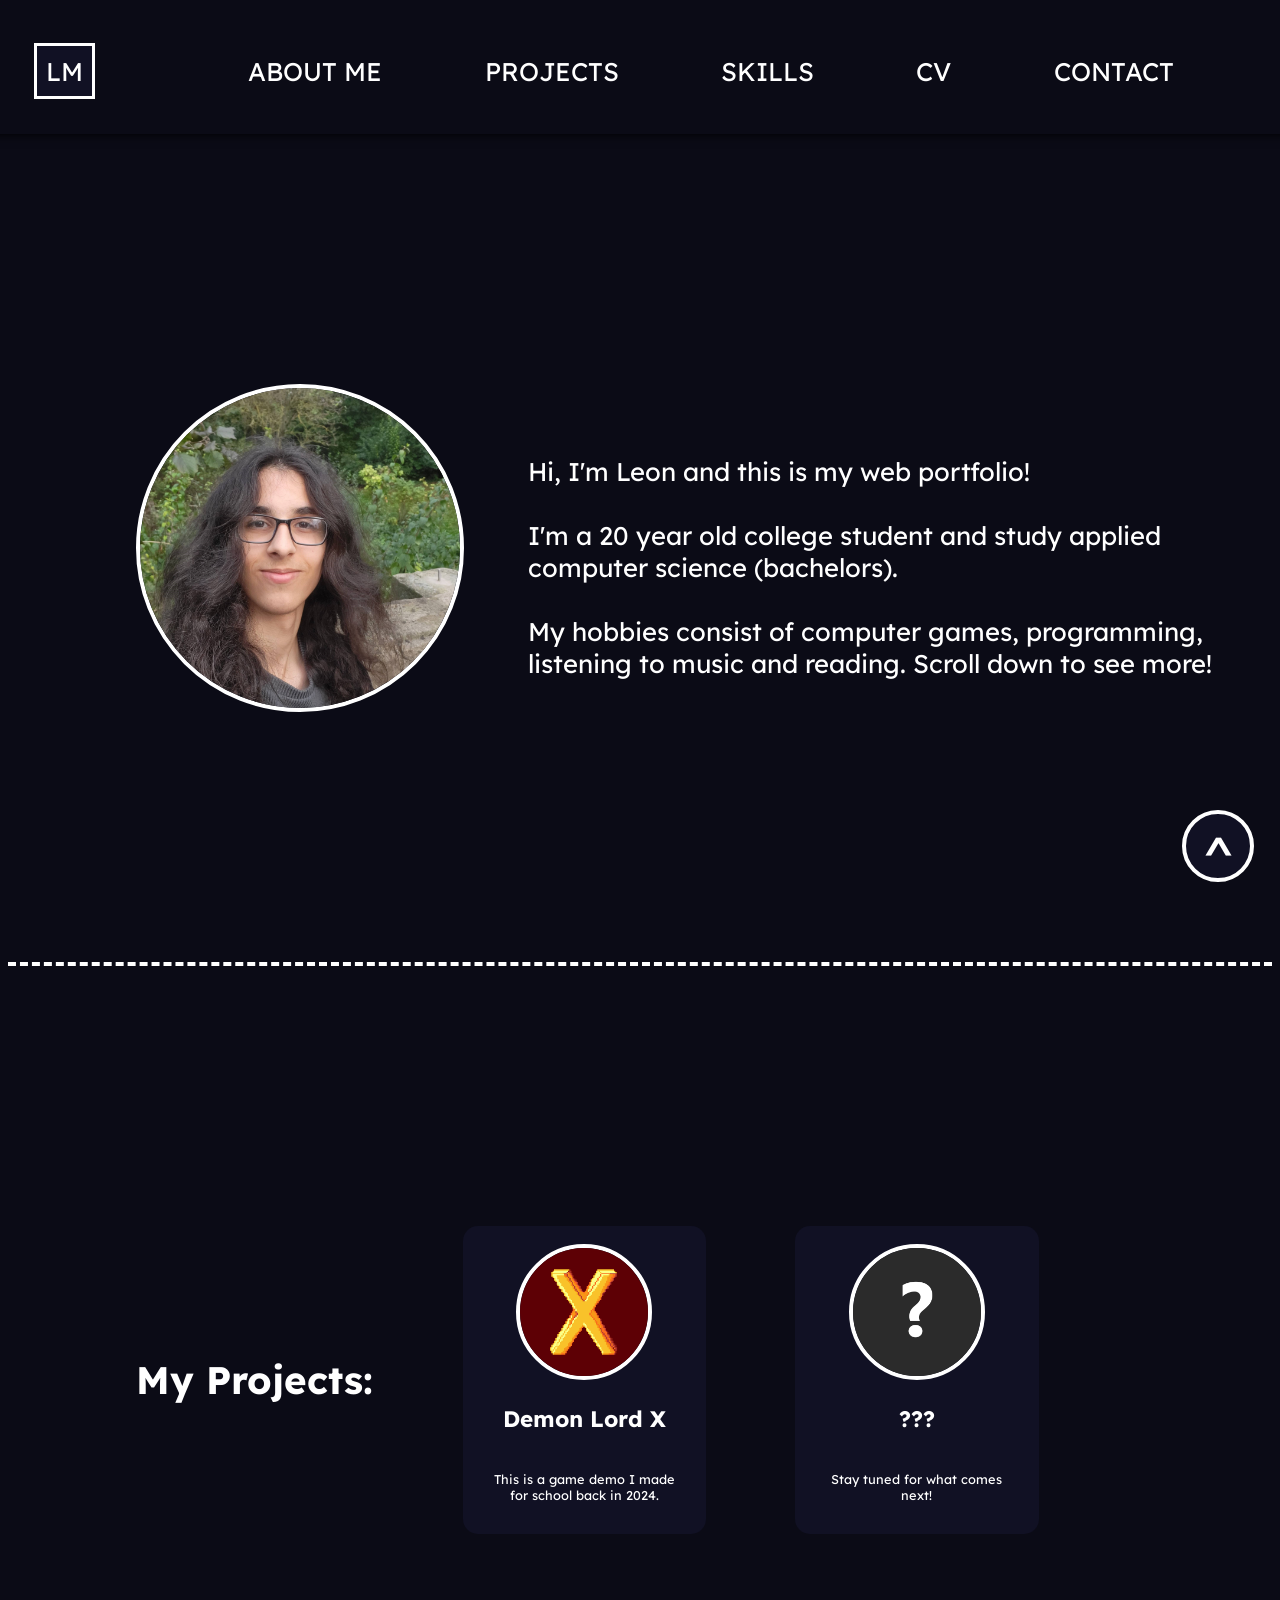
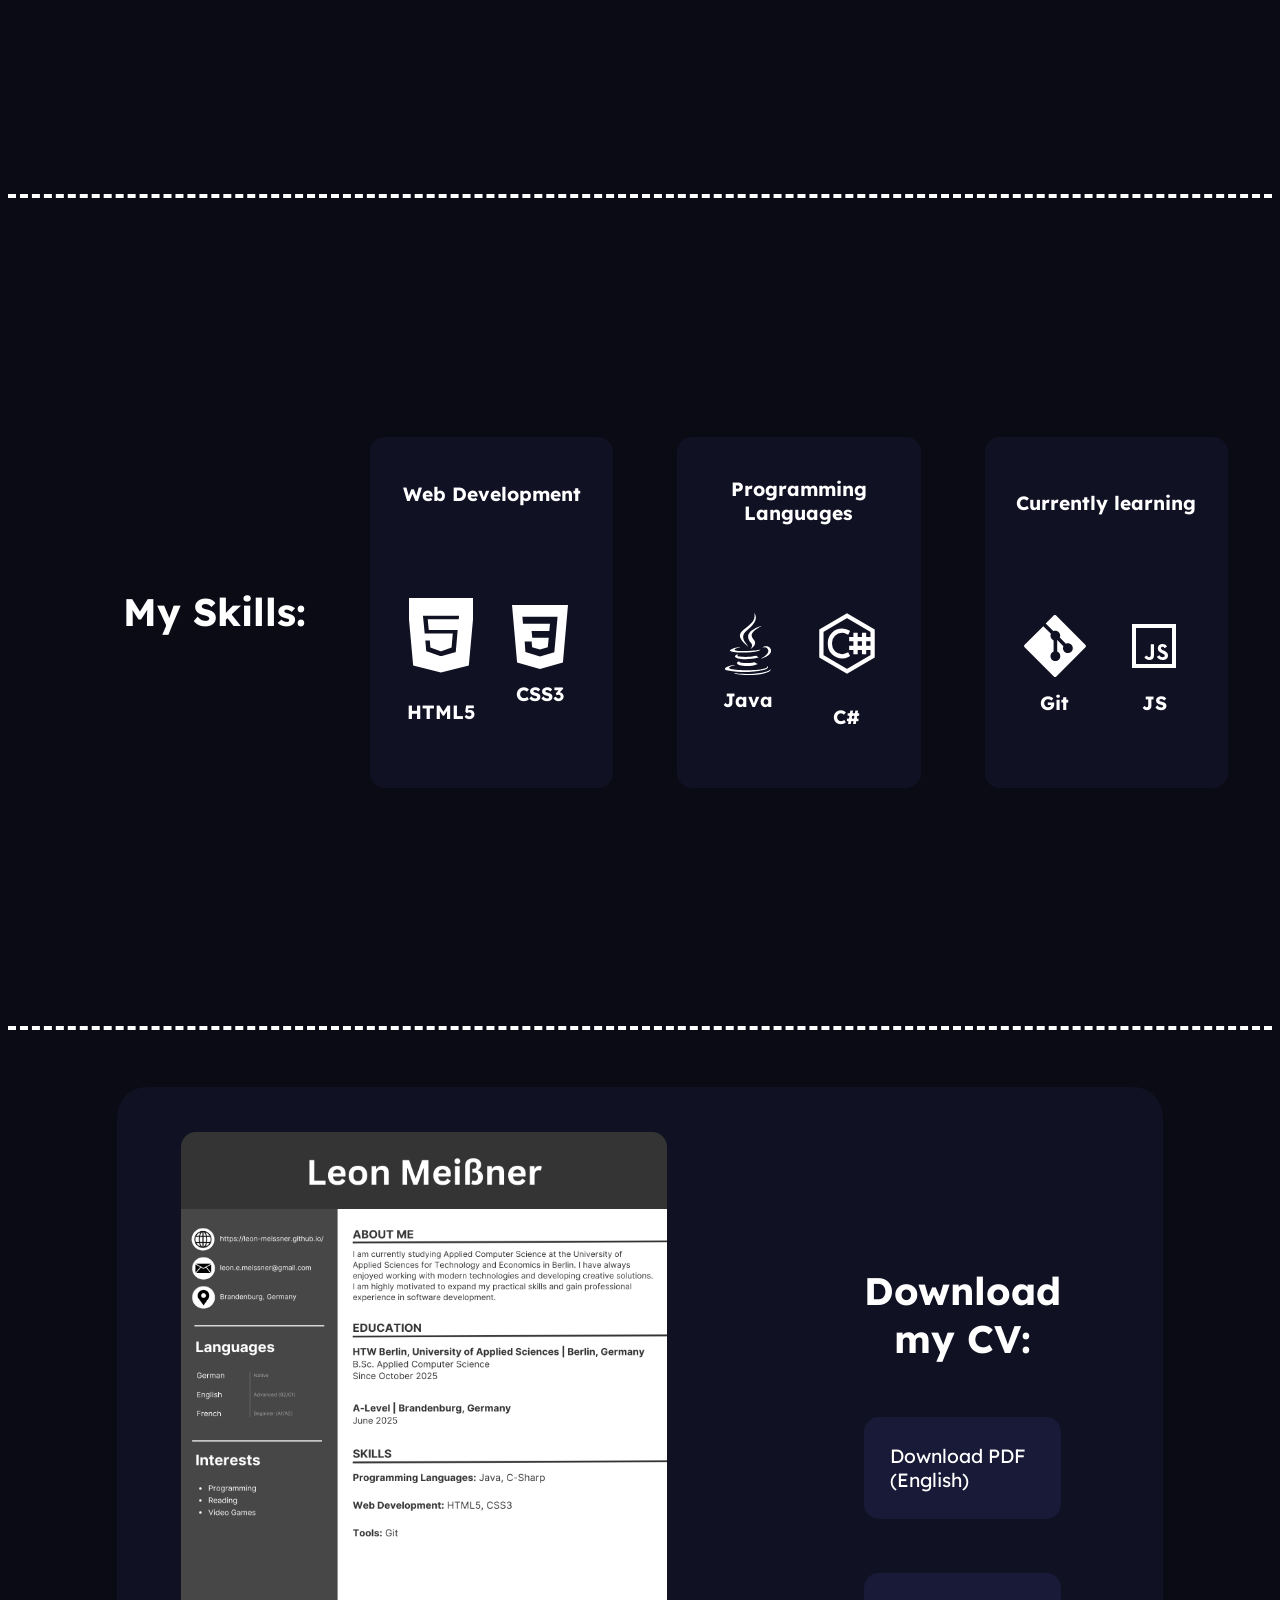
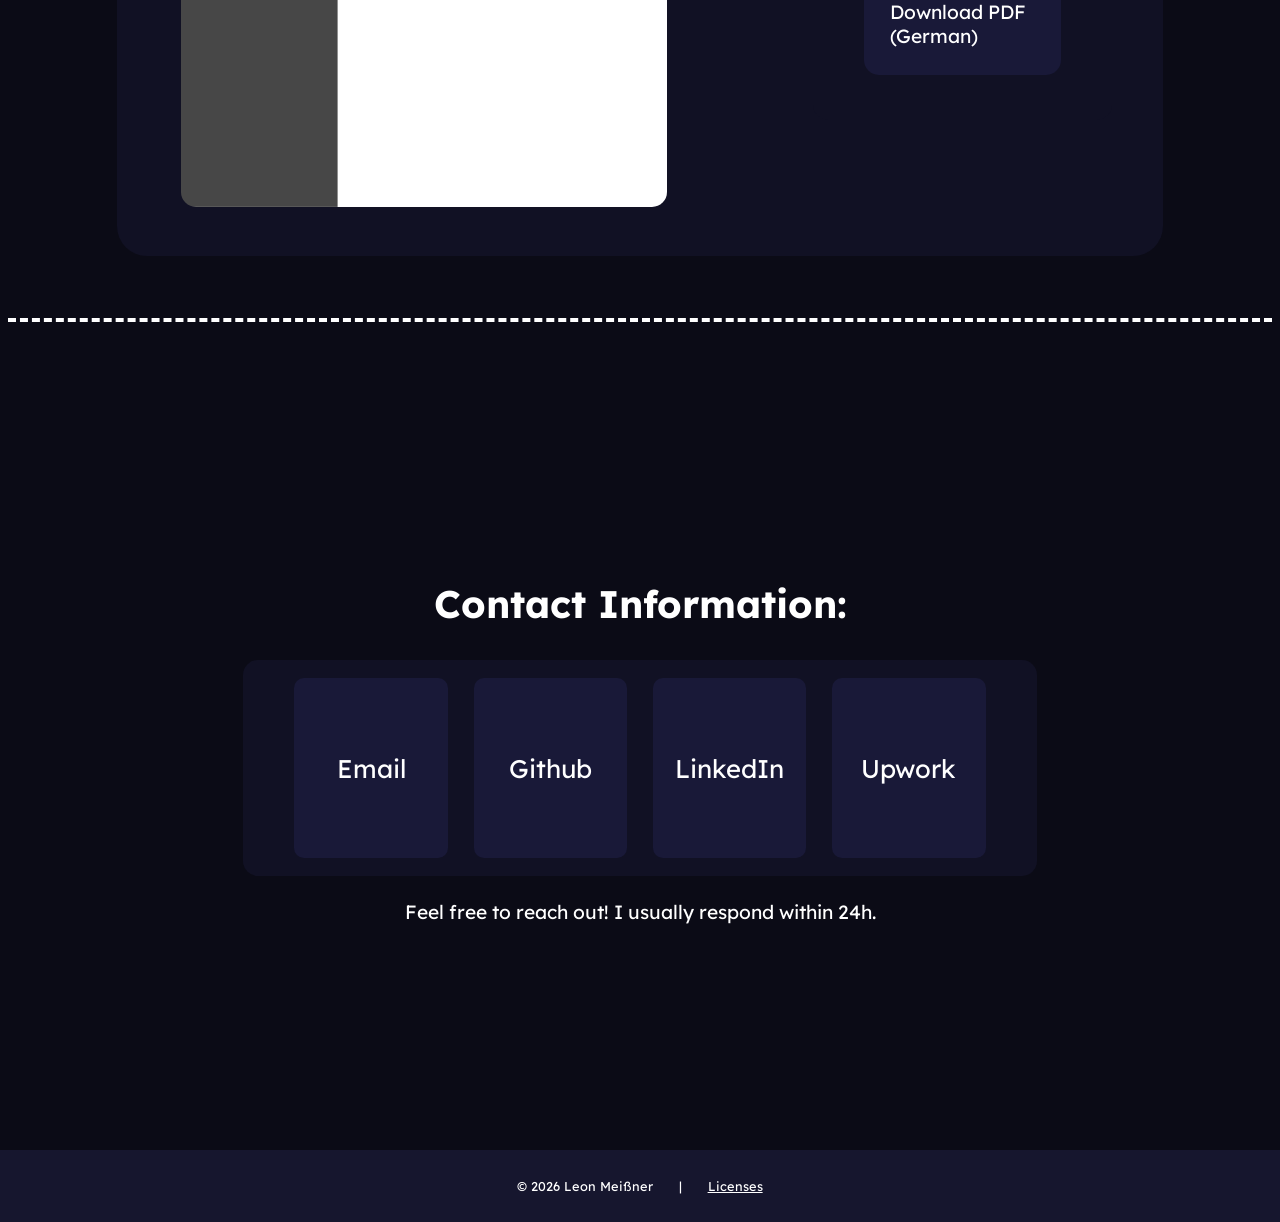
==== commit b04bf0c7: "Refactor index.html download links" ====
--- a/index.html
+++ b/index.html
@@ -176,8 +176,8 @@
                     <span class="title" style="text-align: center; width:100%; margin-left: 0%;">Download my CV:</span>
 
                     <!-- Download Buttons -->
-                    <a class="cvdownloader" href="media/PublicCV-EN.pdf" download="LeonMeißner_CV.pdf">Download PDF (English)</a>
-                    <a class="cvdownloader" href="media/PublicCV-DE.pdf" download="LeonMeißner_CV.pdf">Download PDF (German)</a>
+                    <a class="cvdownloader" href="media/CV-EN.pdf" download="LeonMeißner_CV-EN.pdf">Download PDF (English)</a>
+                    <a class="cvdownloader" href="media/CV-DE.pdf" download="LeonMeißner_CV-EN.pdf">Download PDF (German)</a>
                 </div>
             </div>
 
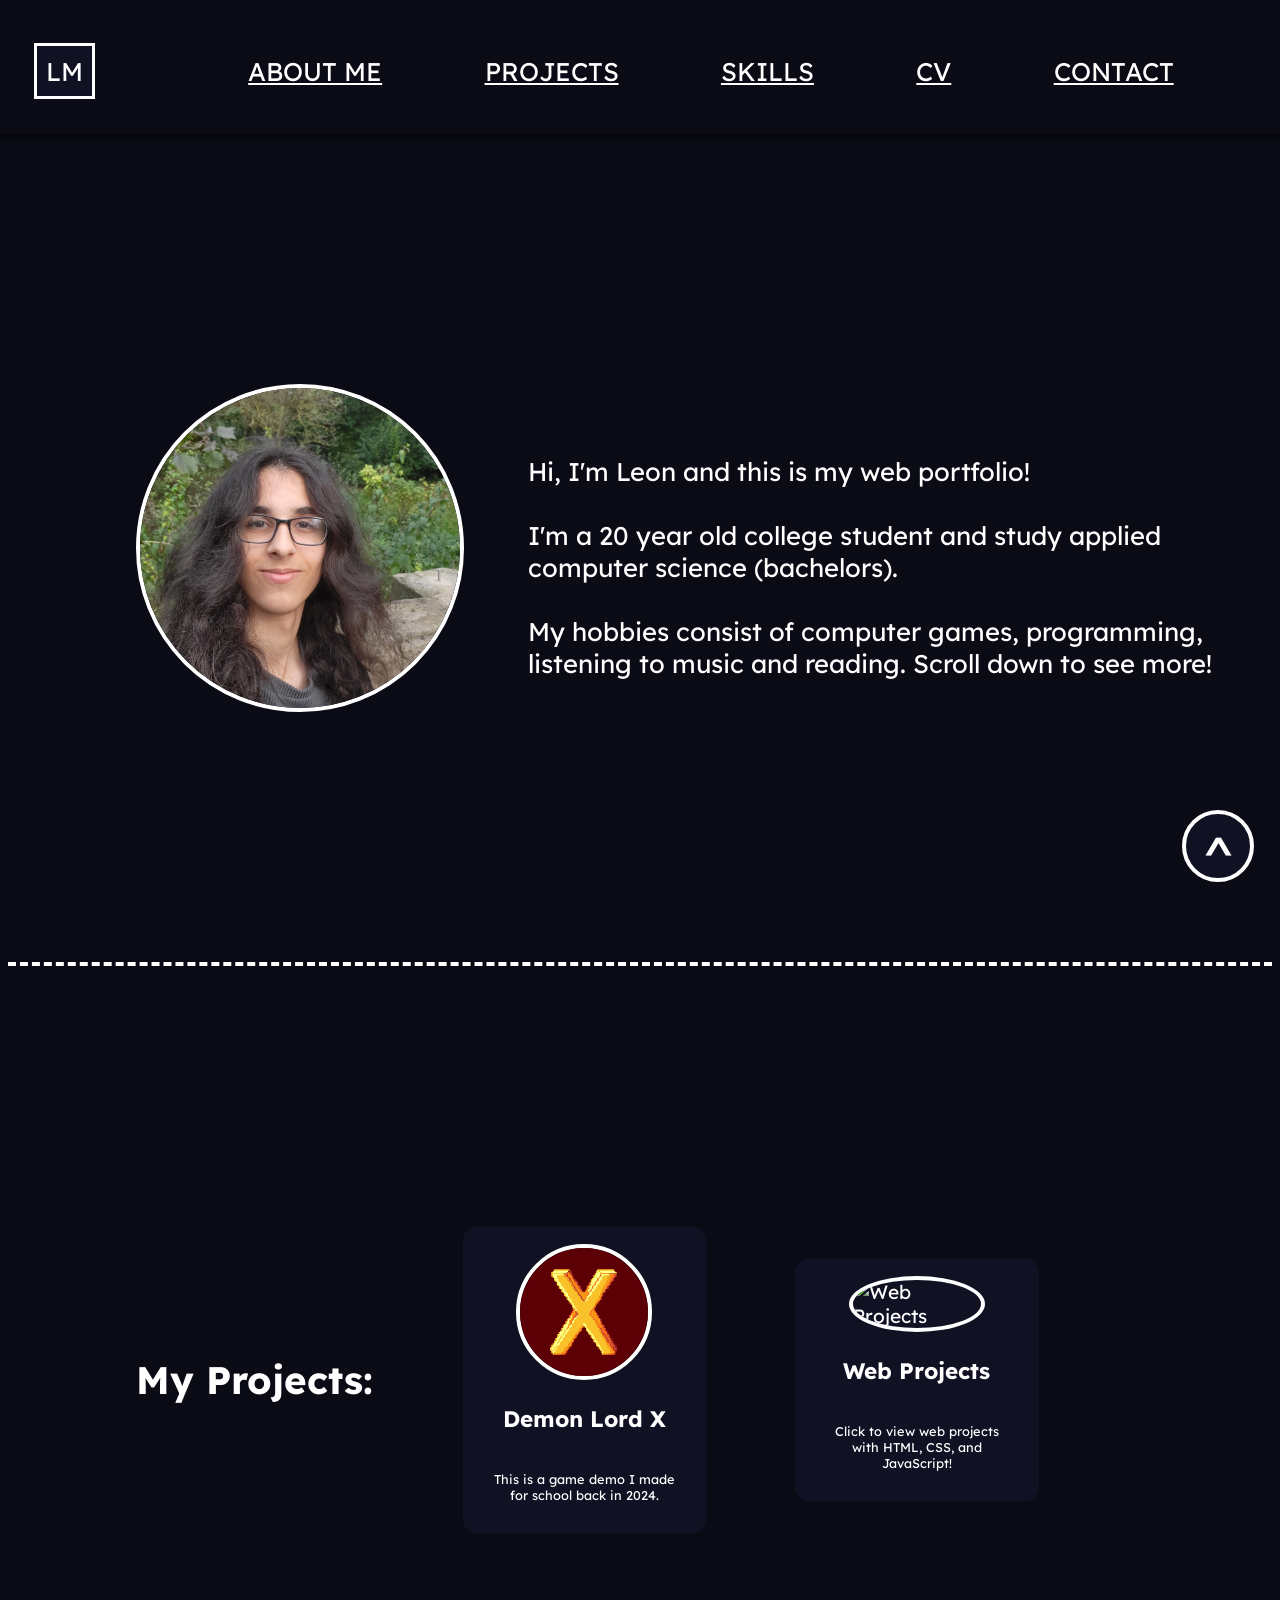
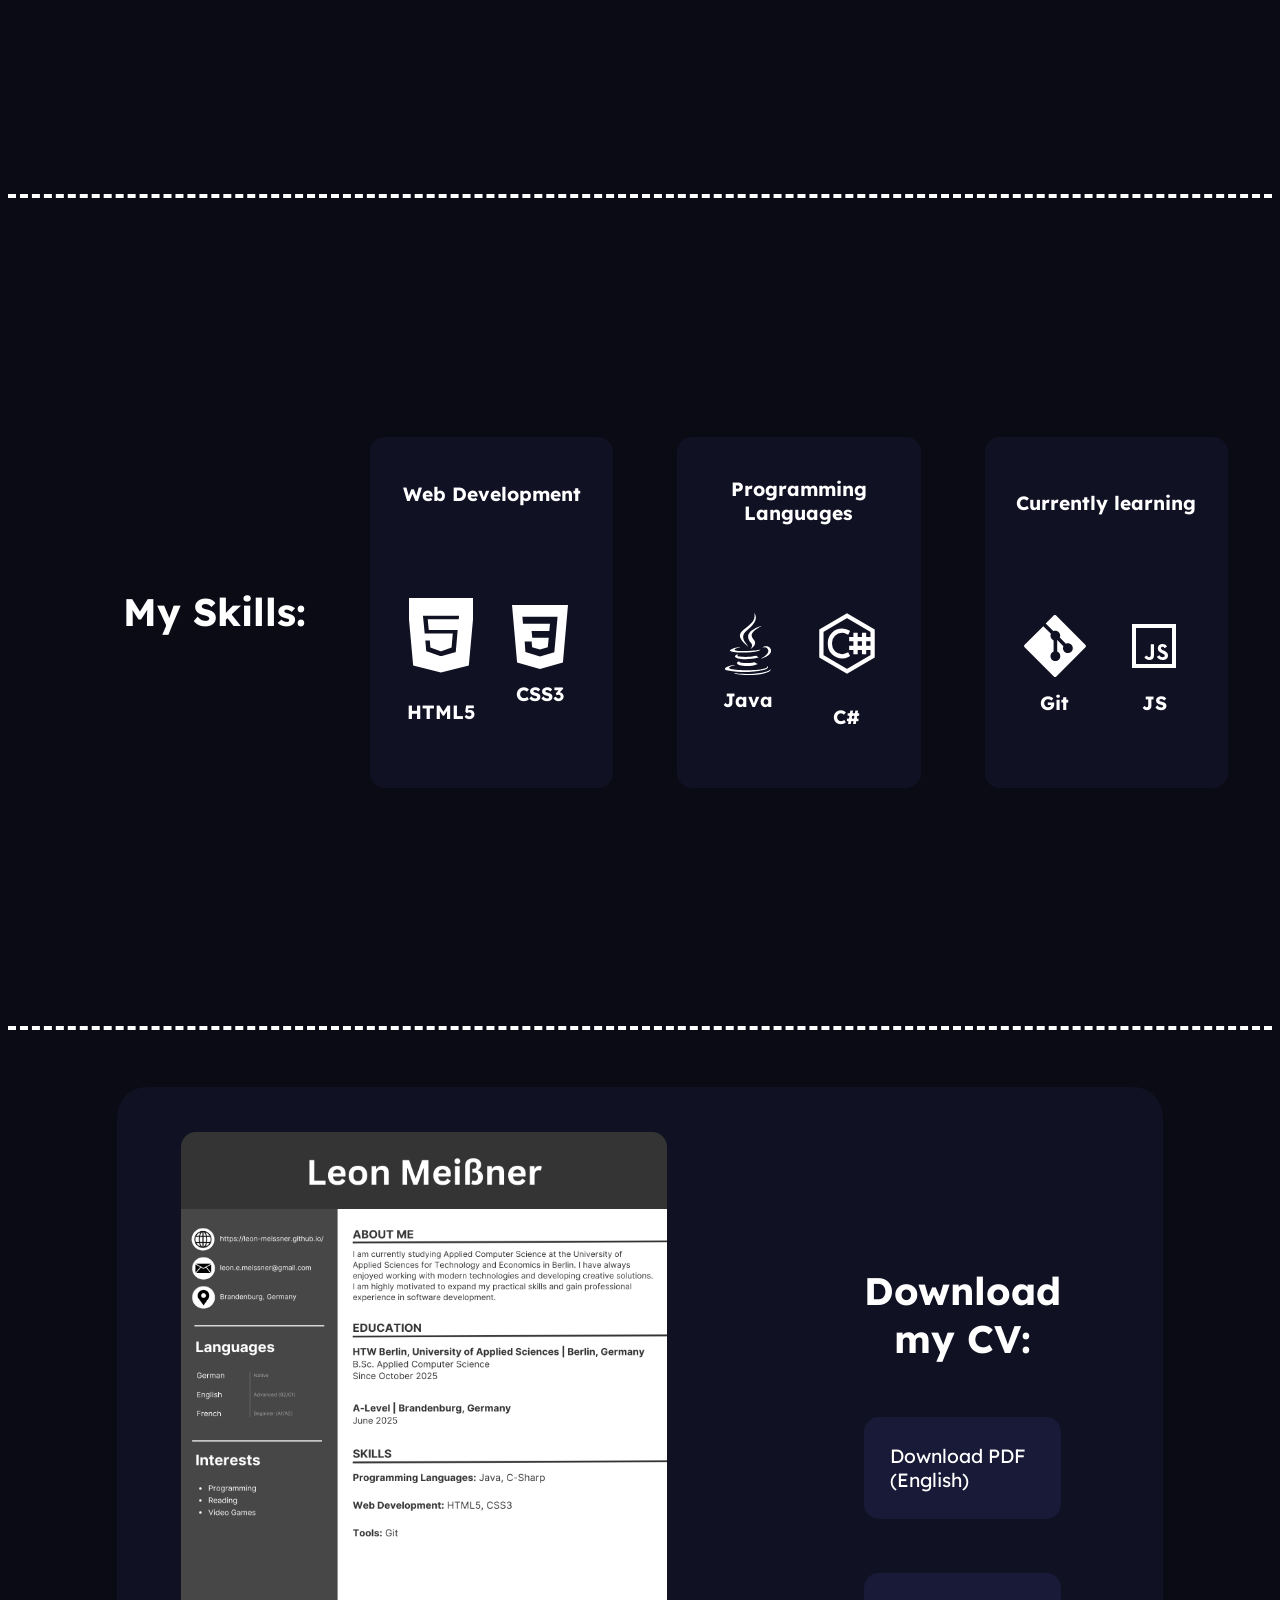
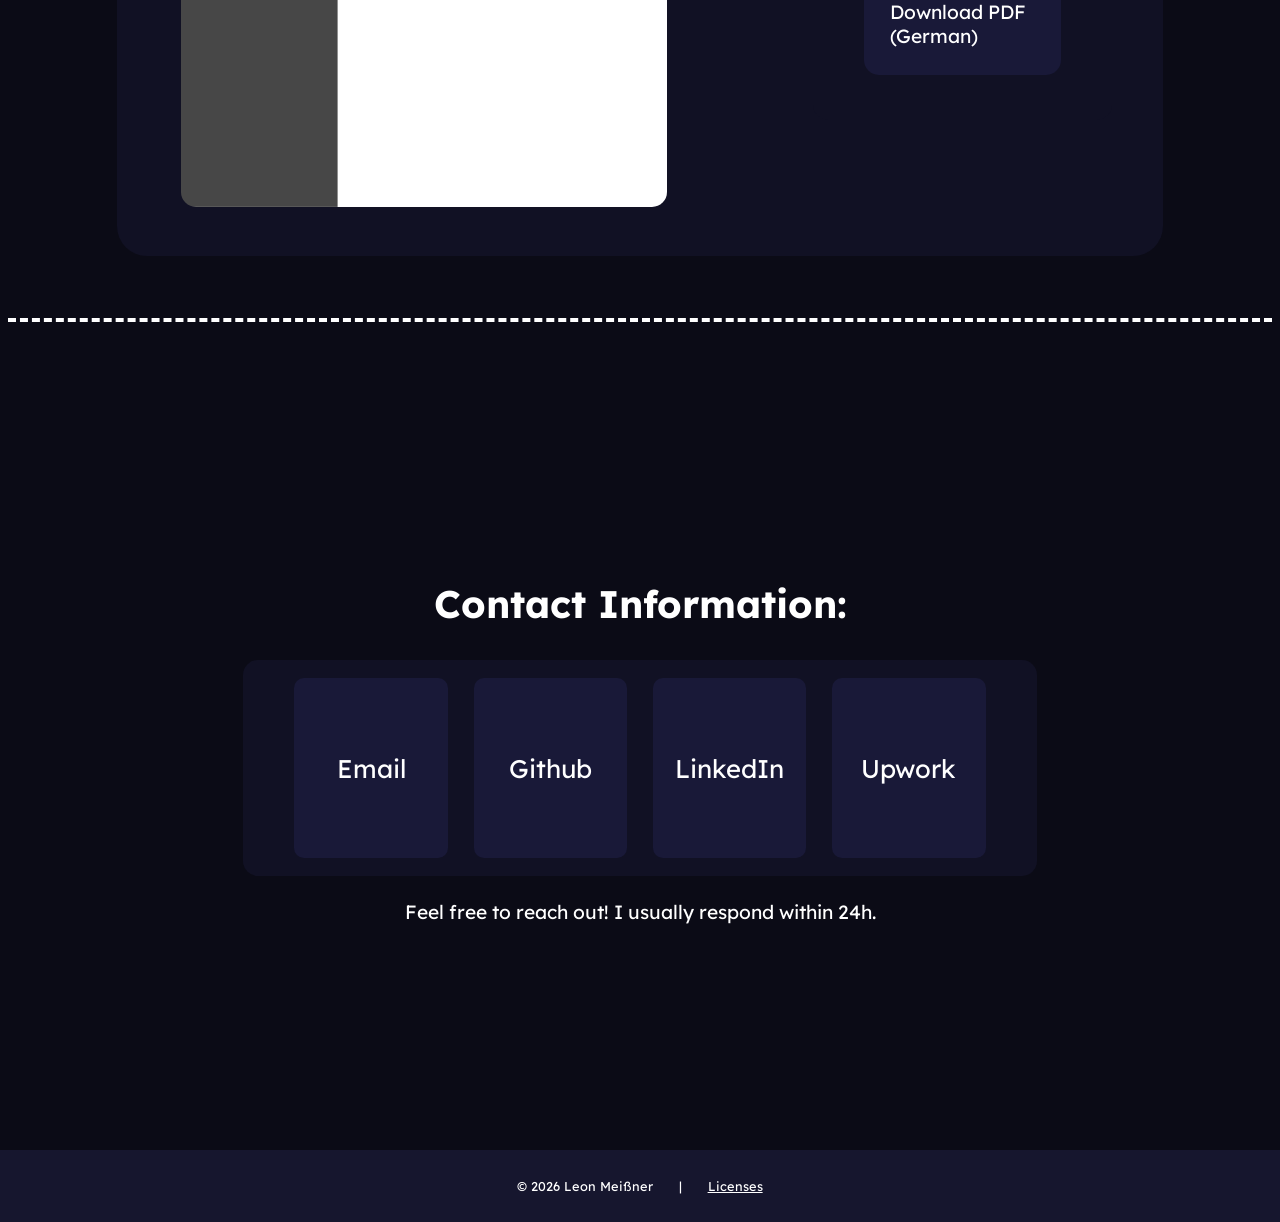
==== commit 19effb8a: "Refactor: prepared for web project feature" ====
--- a/index.html
+++ b/index.html
@@ -72,11 +72,13 @@
                 </div>
 
                 <!-- Project 2 --->
-                <div class="project">
-                    <img src="media/questionmark.png" alt="?" loading="lazy" class="projpic">
-                    <h3>???</h3>
-                    <p class="projdesc">Stay tuned for what comes next!</p>
-                </div>
+                <a href="webprojects/" target="_self" style="text-decoration: none;">
+                    <div class="project">
+                        <img src="media/webprojpic.png" alt="Web Projects" loading="lazy" class="projpic">
+                        <h3>Web Projects</h3>
+                        <p class="projdesc">Click to view  web projects with HTML, CSS, and JavaScript!</p>
+                    </div>
+                </a>
 
             </div>
 
@@ -219,7 +221,7 @@
     <!-- FOOTER --->
     <footer id="footer">
         <div id="footerbg">
-            <p id="footertext">© 2026 Leon Meißner</p>
+            <p id="footertext">&copy; 2026 Leon Meißner</p>
             <p id="footertext">|</p>
             <a id="footertext" href="/LICENSES.txt">Licenses</a>
         </div>
--- a/style.css
+++ b/style.css
@@ -85,7 +85,7 @@
 .headertext {
     font-family: 'Lexend', sans-serif;
     color: var(--text-color);
-    text-decoration: none;
+    text-decoration: underline;
     font-size: clamp(10px, 2vw, 100px);
     border-radius: 10px;
 
